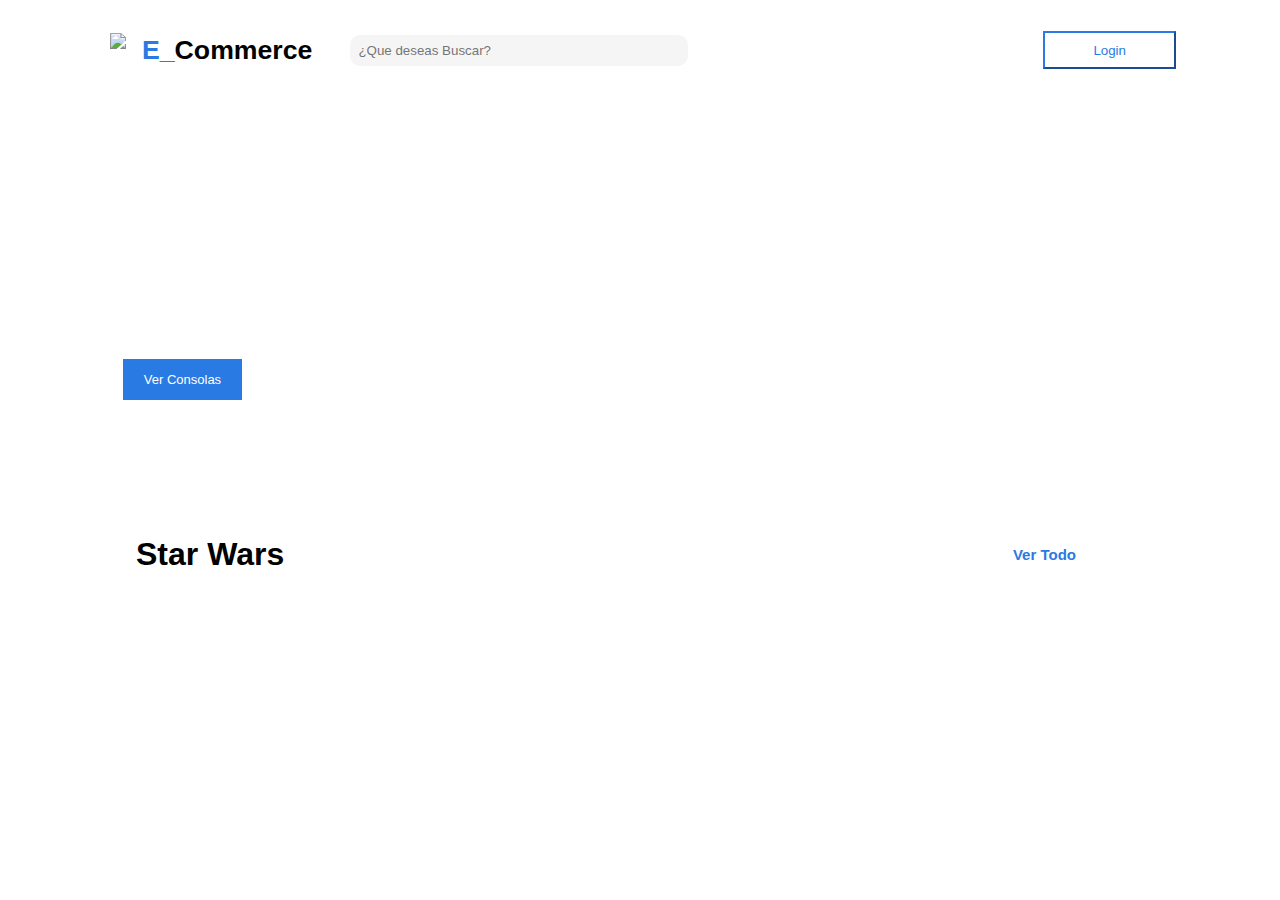
==== all.html @ 02fdc076 "Diseño finalizado" ====
<!DOCTYPE html>
<html lang="en">
  <head>
    <meta charset="UTF-8" />
    <meta http-equiv="X-UA-Compatible" content="IE=edge" />
    <meta name="viewport" content="width=device-width, initial-scale=1.0" />
    <link rel="stylesheet" type="text/css" href="/index.css" media="screen" />
    <title>E_Commerce</title>
  </head>
  <body onload="GetData()">
    <nav class="NavBar">
      <button class="btnLogo" onclick="{RedirectHome()}">
        <img
          src="https://res.cloudinary.com/aca-geek/image/upload/v1656603820/E_Commerce/LOGO_xftssz.png"
          height="35px"
          class="ImgLogo"
        />
        <h1 style="color: #2a7ae4" class="TextLogo">E_</h1>
        <h1 class="TextLogo">Commerce</h1>
      </button>
      <input class="InputSearch" placeholder="¿Que deseas Buscar?" />
      <div>
        <button class="btnSearch">
          <ion-icon name="search-outline" class="icon"></ion-icon>
        </button>
      </div>

      <div class="ContainerbtnLogin">
        <button class="BtnLogin">Login</button>
      </div>
    </nav>

    <div class="Banner">
      <div class="BannerText">
        <h1 class="TextPromo">Febrero Promocional</h1>
        <h4>Productos seleccionados con 33% de descuento</h4>
        <button class="btnBanner">Ver Consolas</button>
      </div>
    </div>

    <div class="CardData">
      <div class="Type">
        <h1>Star Wars</h1>
        <button class="btnType" onclick="{RedirectAll()}">
          Ver Todo
          <ion-icon name="arrow-forward-outline" class="IconArrow"></ion-icon>
        </button>
      </div>
      <div id="StarWars" class="containerCard"></div>
    </div>
    <script
      type="module"
      src="https://unpkg.com/ionicons@5.5.2/dist/ionicons/ionicons.esm.js"
    ></script>
    <script
      nomodule
      src="https://unpkg.com/ionicons@5.5.2/dist/ionicons/ionicons.js"
    ></script>
    <script src="/components/all.js"></script>
  </body>
</html>
---- index.css ----
* {
  font-family: Arial, Helvetica, sans-serif;
  font-style: normal;
}

body::-webkit-scrollbar {
  width: 10px;
}

body::-webkit-scrollbar-thumb {
  background-color: #2a7ae4;
}

.NavBar {
  margin: 1rem 6rem;
  display: flex;
  align-items: center;
}

.btnLogo {
  cursor: pointer;
  background: transparent;
  border: none;
  display: flex;
  align-items: center;
}

.ImgLogo {
  margin-right: 1rem;
}

.InputSearch {
  margin-left: 2rem;
  border-radius: 10px 0 0 10px;
  padding: 0.5rem;
  width: 60%;
  background: #f5f5f5;
  border: none;
  outline: none;
}

.btnSearch {
  background: #f5f5f5;
  border: none;
  display: flex;
  align-items: center;
  border-radius: 0 10px 10px 0;
  cursor: pointer;
}

.icon {
  color: #a2a2a2;
  height: 29px;
  width: 17px;
}

.ContainerbtnLogin {
  width: 100%;
  display: flex;
  justify-content: flex-end;
}
.BtnLogin {
  color: #2a7ae4;
  border-color: #2a7ae4;
  cursor: pointer;
  background: transparent;
  padding: 0.6rem 3rem;
}

.Banner {
  border: solid;
  height: 40vh;
  background-image: url("https://as2.ftcdn.net/v2/jpg/03/08/57/39/1000_F_308573978_cskhOCNR7Klh5m7ey0KfBA0TnDZIjdeB.jpg");
  background-size: 100% 100%;
  background-repeat: no-repeat;
  color: white;
  display: flex;
  flex-direction: column;
  justify-content: flex-end;
  align-items: flex-start;
}

.BannerText {
  padding: 4rem 7rem;
}

.TextPromo {
  font-size: 40px;
}

.btnBanner {
  background-color: #2a7ae4;
  color: white;
  font-size: small;
  padding: 0.8rem 1.3rem;
  border: none;
  cursor: pointer;
}

.CardData {
  margin: 3rem 8rem;
  display: flex;
  flex-direction: column;
  gap: 2rem;
}

.containerCard {
  display: flex;
  justify-content: center;
  flex-wrap: wrap;
  gap: 2rem;
}

.Type {
  display: flex;
  align-items: center;
  justify-content: space-between;
}

.btnType {
  color: #2a7ae4;
  font-size: 15px;
  display: flex;
  font-weight: bold;
  border: none;
  background: transparent;
  align-items: center;
  margin-right: 2rem;
  gap: 10px;
  cursor: pointer;
}

.IconArrow {
  width: 20px;
  height: 20px;
}

.Card {
  width: 180px;
  display: flex;
  flex-direction: column;
  align-items: flex-start;
  line-height: 7px;
}

.ImgCard {
  width: 100%;
  height: auto;
}

.h1name {
  margin-top: 18px;
  font-size: medium;
  font-weight: 100;
}

.h1price {
  font-size: larger;
}

.btnCard {
  color: #2a7ae4;
  background: transparent;
  border: none;
  font-weight: 700;
  font-size: 16px;
  padding: 0%;
  cursor: pointer;
}

@media (max-width: 900px) {
  .NavBar {
    margin: 1rem 0;
    display: flex;
    justify-content: space-around;
  }

  .TextLogo {
    display: none;
  }

  .InputSearch {
    border-radius: 10px;
    width: 150px;
    margin: 0;
  }

  .btnSearch {
    display: none;
  }

  .btnLogo {
    width: fit-content;
  }

  .ImgLogo {
    margin: 0;
  }

  .BtnLogin {
    color: #2a7ae4;
    border-color: #2a7ae4;
    cursor: pointer;
    background: transparent;
    padding: 0.4rem 2rem;
  }

  .BannerText {
    padding: 2rem 2rem;
    display: flex;
    width: fit-content;
    flex-wrap: wrap;
    font-size: 15px;
  }

  .ContainerbtnLogin {
    width: fit-content;
  }

  .Type {
    display: flex;
    align-items: center;
    justify-content: space-around;
    width: 380px;
    margin-top: 3rem;
    height: 50px;
  }
  .btnType {
    margin-right: 0;
    gap: 10px;
  }

  .containerCard {
    display: flex;
    justify-content: center;
    flex-wrap: wrap;
    gap: 10px;
  }
  .CardData {
    margin: 0;
    display: flex;
    flex-direction: column;
    align-items: center;
    gap: 10px;
  }
  .Card {
    width: 150px;
    display: flex;
    flex-direction: column;
    align-items: flex-start;
    margin-top: 1rem;
  }
}
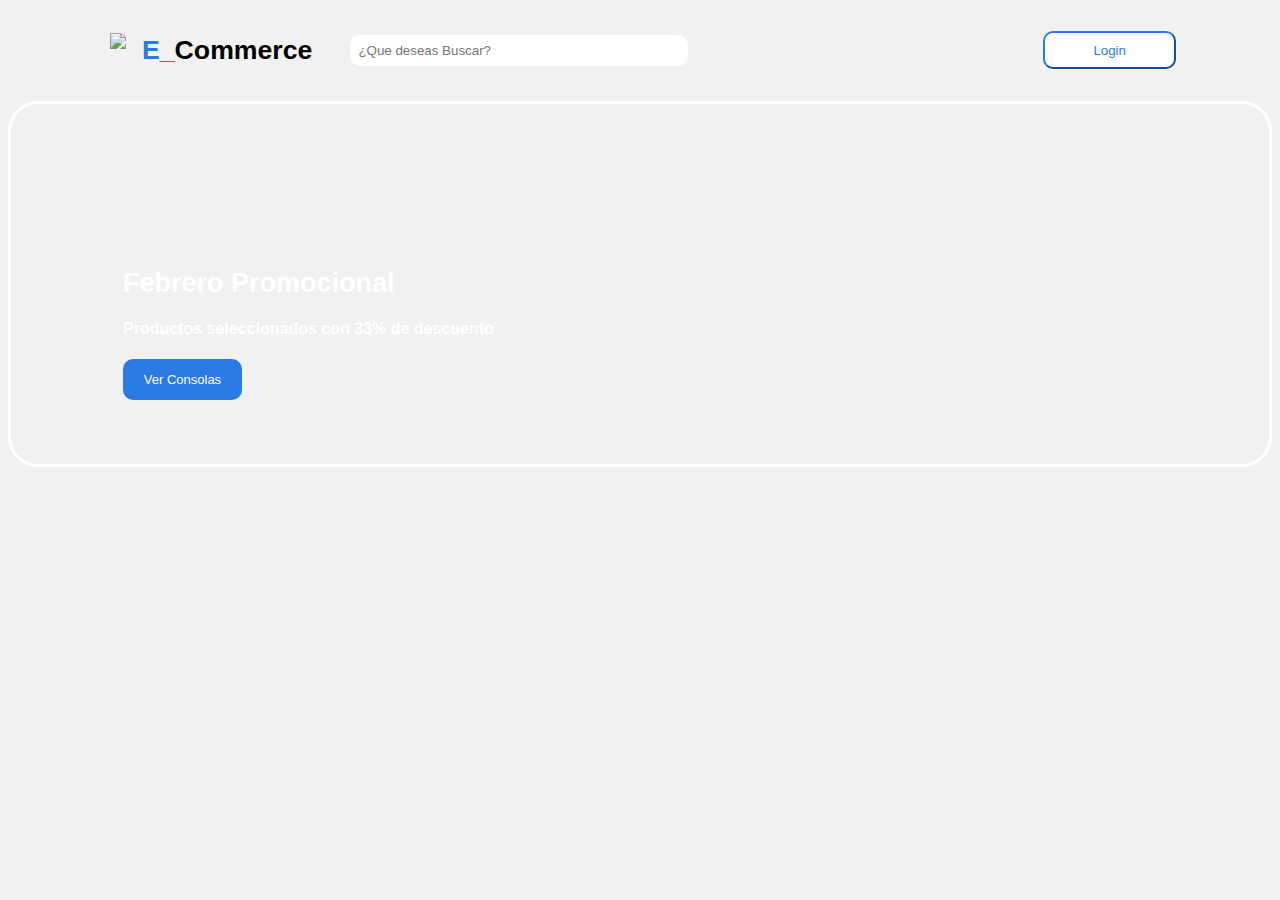
==== commit cffbcd17: "Diseño Home Finalizado" ====
--- a/all.html
+++ b/all.html
@@ -39,14 +39,9 @@
     </div>
 
     <div class="CardData">
-      <div class="Type">
-        <h1>Star Wars</h1>
-        <button class="btnType" onclick="{RedirectAll()}">
-          Ver Todo
-          <ion-icon name="arrow-forward-outline" class="IconArrow"></ion-icon>
-        </button>
+      <div id="Type">
       </div>
-      <div id="StarWars" class="containerCard"></div>
+      <div id="PrintData" class="containerCard"></div>
     </div>
     <script
       type="module"
--- a/index.css
+++ b/index.css
@@ -1,6 +1,10 @@
 * {
   font-family: Arial, Helvetica, sans-serif;
   font-style: normal;
+}
+
+body {
+  background: #f1f1f1;
 }
 
 body::-webkit-scrollbar {
@@ -34,13 +38,12 @@
   border-radius: 10px 0 0 10px;
   padding: 0.5rem;
   width: 60%;
-  background: #f5f5f5;
   border: none;
   outline: none;
 }
 
 .btnSearch {
-  background: #f5f5f5;
+  background: white;
   border: none;
   display: flex;
   align-items: center;
@@ -65,6 +68,8 @@
   cursor: pointer;
   background: transparent;
   padding: 0.6rem 3rem;
+  border-radius: 10px;
+  background-color: white;
 }
 
 .Banner {
@@ -78,6 +83,7 @@
   flex-direction: column;
   justify-content: flex-end;
   align-items: flex-start;
+  border-radius: 30px;
 }
 
 .BannerText {
@@ -85,7 +91,7 @@
 }
 
 .TextPromo {
-  font-size: 40px;
+  font-size: 27px;
 }
 
 .btnBanner {
@@ -95,6 +101,7 @@
   padding: 0.8rem 1.3rem;
   border: none;
   cursor: pointer;
+  border-radius: 10px;
 }
 
 .CardData {
@@ -138,24 +145,76 @@
 .Card {
   width: 180px;
   display: flex;
+  position: relative;
   flex-direction: column;
   align-items: flex-start;
+  justify-content: center;
   line-height: 7px;
-}
+  background-color: white;
+  padding: 10px;
+  border-radius: 10px;
+}
+
+/* BOTONES ADMIN */
+.ContainerBtnAdminnone{
+  display: none;
+}
+
+.ContainerBtnAdmin{
+  display: flex;
+  gap: 1rem;
+  position: absolute;
+  right: 20px;
+  top: 20px;
+  color: white;
+  cursor: pointer;
+}
+/*  */
+
 
 .ImgCard {
   width: 100%;
   height: auto;
+  border-radius: 10px;
+}
+
+.ContainerIconCart {
+  display: flex;
+  width: 96%;
+  align-items: center;
+  justify-content: space-between;
+  margin-top: 10px;
+}
+
+.btnCart {
+  display: flex;
+  align-items: center;
+  justify-content: center;
+  background: transparent;
+  color: #2a7ae4;
+  border: solid #2a7ae4 1px;
+  cursor: pointer;
+  border-radius: 5px;
+}
+
+.btnCart:hover{
+  border-color: white;
+  background-color: #2a7ae4;
+  color: white;
+}
+
+.IconCart {
+  width: 20px;
+  height: 20px;
 }
 
 .h1name {
-  margin-top: 18px;
   font-size: medium;
   font-weight: 100;
 }
 
 .h1price {
-  font-size: larger;
+  font-size: medium;
 }
 
 .btnCard {
@@ -164,15 +223,77 @@
   border: none;
   font-weight: 700;
   font-size: 16px;
-  padding: 0%;
-  cursor: pointer;
-}
+  cursor: pointer;
+  margin-top: 5px;
+  display: flex;
+  justify-content: center;
+  width: 100%;
+}
+
+
+/* CONTACTO */
+
+footer{
+  background-color: #EAF2FD;
+  padding: 10rem;
+  display: flex;
+  justify-content: space-around;
+}
+
+.LogoFooter{
+  display: flex;
+  flex-direction: column;
+  align-items: center;
+  justify-content: center;
+}
+
+.ContainerLogoFooter{
+  display: flex;
+  align-items: center;
+  justify-content: center;
+}
+
+.link{
+  color: black;
+}
+
+.form_Contacto{
+  display: flex;
+  flex-direction: column;
+  gap: 2rem;
+  width: 500px;
+  margin-top: 1rem;
+
+}input, textarea{
+    border: none;
+    border-radius: 20px;
+    padding: 1rem;
+    resize: none;
+
+    
+}textarea{
+    height: 100px;
+}
+
+.Btn_Contacto{
+  background-color: #2a7ae4;
+  color: white;
+  font-size: small;
+  padding: 0.8rem 1.3rem;
+  border: none;
+  cursor: pointer;
+  border-radius: 10px;
+}
+/*  */
+
 
 @media (max-width: 900px) {
   .NavBar {
     margin: 1rem 0;
     display: flex;
     justify-content: space-around;
+    position: relative;
+    z-index: 3;
   }
 
   .TextLogo {
@@ -205,12 +326,28 @@
     padding: 0.4rem 2rem;
   }
 
+  .Banner {
+    height: 35vh;
+    position: relative;
+    z-index: 2;
+  }
+
   .BannerText {
     padding: 2rem 2rem;
     display: flex;
     width: fit-content;
+    height: fit-content;
     flex-wrap: wrap;
     font-size: 15px;
+  }
+
+  .TextPromo {
+    font-size: 27px;
+  }
+
+  .btnBanner {
+    font-size: small;
+    padding: 0.5rem 0.8rem;
   }
 
   .ContainerbtnLogin {
@@ -250,4 +387,24 @@
     align-items: flex-start;
     margin-top: 1rem;
   }
-}
+
+  footer{
+    flex-direction: column;
+    padding: 2rem;
+    gap: 2rem;
+  }
+
+
+  .form_Contacto{
+    display: flex;
+    flex-direction: column;
+    align-items: center;
+    justify-content: center;
+    width: auto;
+    margin-top: 1rem;}
+    h2{
+      display: flex;
+      justify-content: center;
+    }
+  
+}
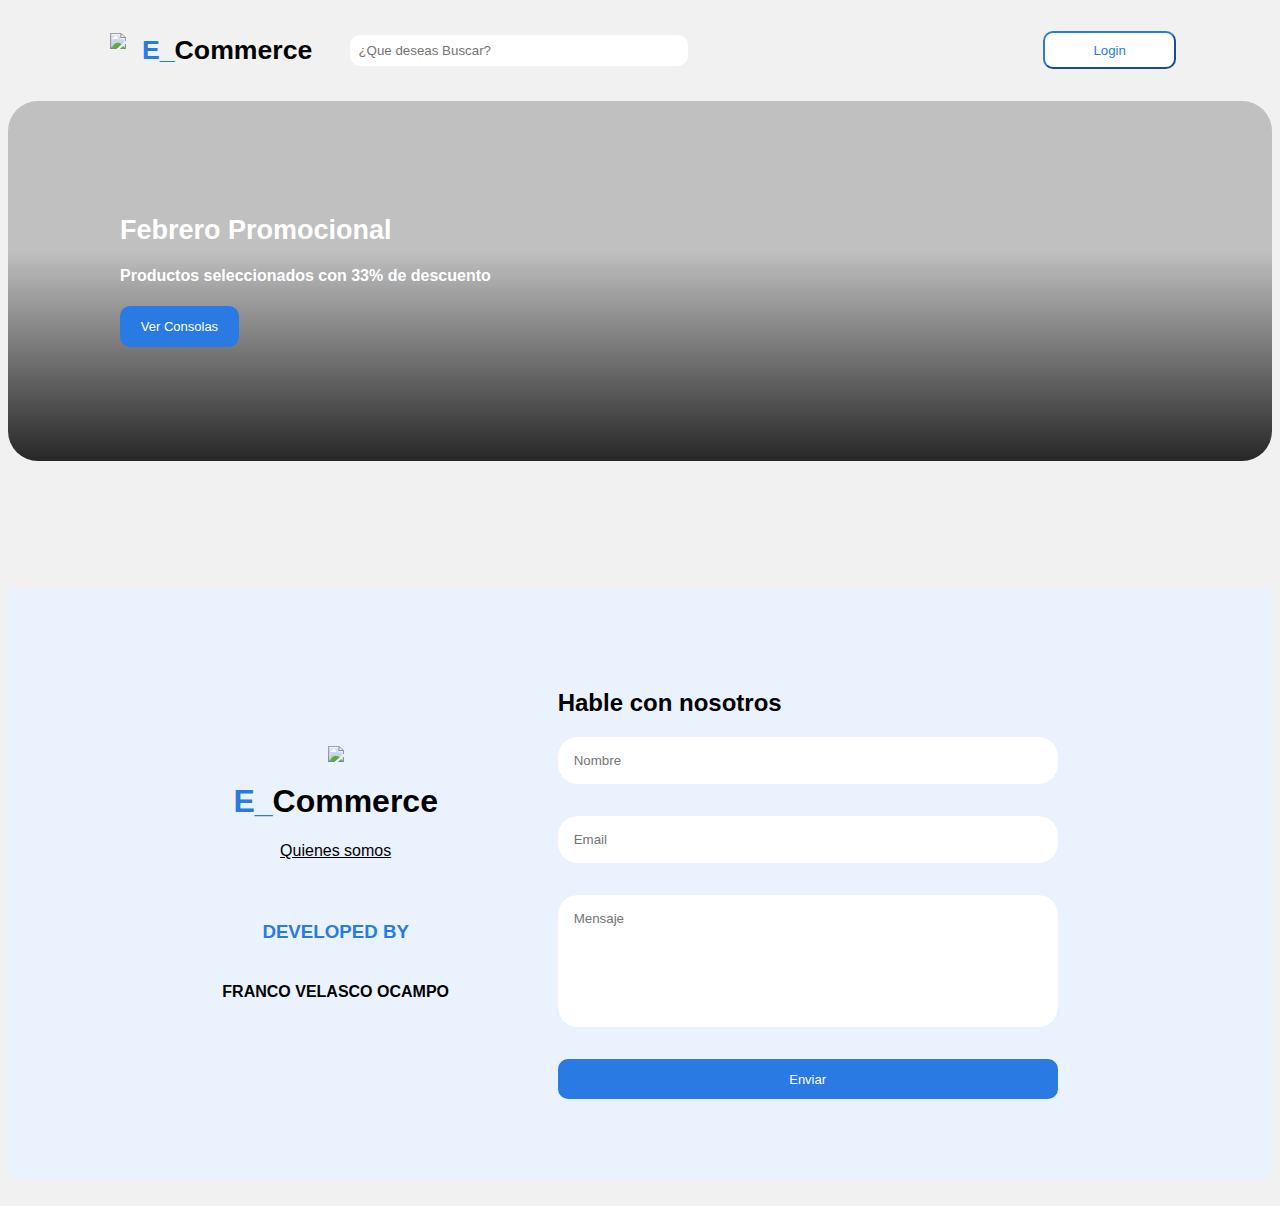
==== commit d341b2ea: "Contacto Funcional" ====
--- a/all.html
+++ b/all.html
@@ -4,10 +4,10 @@
     <meta charset="UTF-8" />
     <meta http-equiv="X-UA-Compatible" content="IE=edge" />
     <meta name="viewport" content="width=device-width, initial-scale=1.0" />
-    <link rel="stylesheet" type="text/css" href="/index.css" media="screen" />
+    <link rel="stylesheet" type="text/css" href="/styles/index_All.css" media="screen" />
     <title>E_Commerce</title>
   </head>
-  <body onload="GetData()">
+  <body onload="GetDataAll()">
     <nav class="NavBar">
       <button class="btnLogo" onclick="{RedirectHome()}">
         <img
@@ -43,6 +43,7 @@
       </div>
       <div id="PrintData" class="containerCard"></div>
     </div>
+    <iframe class="Footer" src="./Contacto.html"></iframe>
     <script
       type="module"
       src="https://unpkg.com/ionicons@5.5.2/dist/ionicons/ionicons.esm.js"
--- a/styles/index_All.css
+++ b/styles/index_All.css
@@ -0,0 +1,343 @@
+* {
+  font-family: Arial, Helvetica, sans-serif;
+  font-style: normal;
+}
+
+body {
+  background: #f1f1f1;
+}
+
+body::-webkit-scrollbar {
+  width: 10px;
+}
+
+body::-webkit-scrollbar-thumb {
+  background-color: #2a7ae4;
+}
+
+.NavBar {
+  margin: 1rem 6rem;
+  display: flex;
+  align-items: center;
+}
+
+.btnLogo {
+  cursor: pointer;
+  background: transparent;
+  border: none;
+  display: flex;
+  align-items: center;
+}
+
+.ImgLogo {
+  margin-right: 1rem;
+}
+
+.InputSearch {
+  margin-left: 2rem;
+  border-radius: 10px 0 0 10px;
+  padding: 0.5rem;
+  width: 60%;
+  border: none;
+  outline: none;
+}
+
+.btnSearch {
+  background: white;
+  border: none;
+  display: flex;
+  align-items: center;
+  border-radius: 0 10px 10px 0;
+  cursor: pointer;
+}
+
+.icon {
+  color: #a2a2a2;
+  height: 29px;
+  width: 17px;
+}
+
+.ContainerbtnLogin {
+  width: 100%;
+  display: flex;
+  justify-content: flex-end;
+}
+.BtnLogin {
+  color: #2a7ae4;
+  border-color: #2a7ae4;
+  cursor: pointer;
+  background: transparent;
+  padding: 0.6rem 3rem;
+  border-radius: 10px;
+  background-color: white;
+}
+
+.Banner {
+  height: 40vh;
+  color: white;
+  background: linear-gradient(0deg, rgba(0, 0, 0, 0.2), rgba(0, 0, 0, 0.2)),
+    linear-gradient(180deg, rgba(0, 0, 0, 0) 41.15%, rgba(0, 0, 0, 0.8) 100%),
+    url("https://res.cloudinary.com/aca-geek/image/upload/v1656717840/E_Commerce/banner_ksmzjy.png");
+  border-radius: 30px;
+  background-size: 100% 100%;
+  background-repeat: no-repeat;
+  position: relative;
+}
+
+.BannerText {
+  padding: 6rem 7rem;
+}
+
+.TextPromo {
+  font-size: 27px;
+}
+
+.btnBanner {
+  background-color: #2a7ae4;
+  color: white;
+  font-size: small;
+  padding: 0.8rem 1.3rem;
+  border: none;
+  cursor: pointer;
+  border-radius: 10px;
+}
+
+.CardData {
+  margin: 3rem 7rem;
+  display: flex;
+  flex-direction: column;
+  gap: 2rem;
+}
+
+.containerCard {
+  display: flex;
+  justify-content: center;
+  flex-wrap: wrap;
+  gap: 2rem;
+}
+
+.Type {
+  display: flex;
+  align-items: center;
+  justify-content: space-between;
+}
+
+.btnType {
+  color: #2a7ae4;
+  font-size: 15px;
+  display: flex;
+  font-weight: bold;
+  border: none;
+  background: transparent;
+  align-items: center;
+  margin-right: 2rem;
+  gap: 10px;
+  cursor: pointer;
+}
+
+.IconArrow {
+  width: 20px;
+  height: 20px;
+}
+
+.Card {
+  width: 170px;
+  display: flex;
+  position: relative;
+  flex-direction: column;
+  align-items: flex-start;
+  justify-content: center;
+  line-height: 7px;
+  background-color: white;
+  padding: 10px;
+  border-radius: 10px;
+}
+
+/* BOTONES ADMIN */
+.ContainerBtnAdminnone {
+  display: none;
+}
+
+.ContainerBtnAdmin {
+  display: flex;
+  gap: 1rem;
+  position: absolute;
+  right: 20px;
+  top: 20px;
+  color: white;
+  cursor: pointer;
+}
+/*  */
+
+.ImgCard {
+  width: 100%;
+  height: auto;
+  border-radius: 10px;
+}
+
+.ContainerIconCart {
+  display: flex;
+  width: 96%;
+  align-items: center;
+  justify-content: space-between;
+  margin-top: 10px;
+}
+
+.btnCart {
+  display: flex;
+  align-items: center;
+  justify-content: center;
+  background: transparent;
+  color: #2a7ae4;
+  border: solid #2a7ae4 1px;
+  cursor: pointer;
+  border-radius: 5px;
+}
+
+.btnCart:hover {
+  border-color: white;
+  background-color: #2a7ae4;
+  color: white;
+}
+
+.IconCart {
+  width: 20px;
+  height: 20px;
+}
+
+.h1name {
+  font-size: medium;
+  font-weight: 100;
+}
+
+.h1price {
+  font-size: medium;
+}
+
+.btnCard {
+  color: #2a7ae4;
+  background: transparent;
+  border: none;
+  font-weight: 700;
+  font-size: 16px;
+  cursor: pointer;
+  margin-top: 5px;
+  display: flex;
+  justify-content: center;
+  width: 100%;
+}
+
+/* CONTACTO */
+
+.Footer {
+  width: 100%;
+  height: 605px;
+  border: none;
+  padding: 0;
+}
+/*  */
+
+@media (max-width: 900px) {
+  .NavBar {
+    margin: 1rem 0;
+    display: flex;
+    justify-content: space-around;
+    position: relative;
+    z-index: 3;
+  }
+
+  .TextLogo {
+    display: none;
+  }
+
+  .InputSearch {
+    border-radius: 10px;
+    width: 150px;
+    margin: 0;
+  }
+
+  .btnSearch {
+    display: none;
+  }
+
+  .btnLogo {
+    width: fit-content;
+  }
+
+  .ImgLogo {
+    margin: 0;
+  }
+
+  .BtnLogin {
+    color: #2a7ae4;
+    border-color: #2a7ae4;
+    cursor: pointer;
+    background: transparent;
+    padding: 0.4rem 2rem;
+  }
+
+  .Banner {
+    margin-top: 2rem;
+    height: auto;
+  }
+
+  .BannerText {
+    padding: 2rem 1rem 1rem 1rem;
+    flex-wrap: wrap;
+    font-size: 13px;
+  }
+
+  .TextPromo {
+    font-size: 20px;
+  }
+
+  .btnBanner {
+    font-size: small;
+    padding: 0.5rem 0.8rem;
+  }
+
+  .ContainerbtnLogin {
+    width: fit-content;
+  }
+
+  .Type {
+    display: flex;
+    align-items: center;
+    justify-content: space-around;
+    width: 350px;
+    margin-top: 3rem;
+    height: 50px;
+  }
+  .btnType {
+    margin-right: 0;
+    gap: 10px;
+  }
+
+  .containerCard {
+    display: flex;
+    justify-content: center;
+    flex-wrap: wrap;
+    gap: 10px;
+  }
+  .CardData {
+    margin: 0;
+    display: flex;
+    flex-direction: column;
+    align-items: center;
+    gap: 10px;
+  }
+  .Card {
+    width: 145px;
+    display: flex;
+    flex-direction: column;
+    align-items: flex-start;
+    margin-top: 1rem;
+  }
+
+  .Footer {
+    width: 100%;
+    height: 900px;
+    border: none;
+    margin-top: 2rem;
+  }
+}
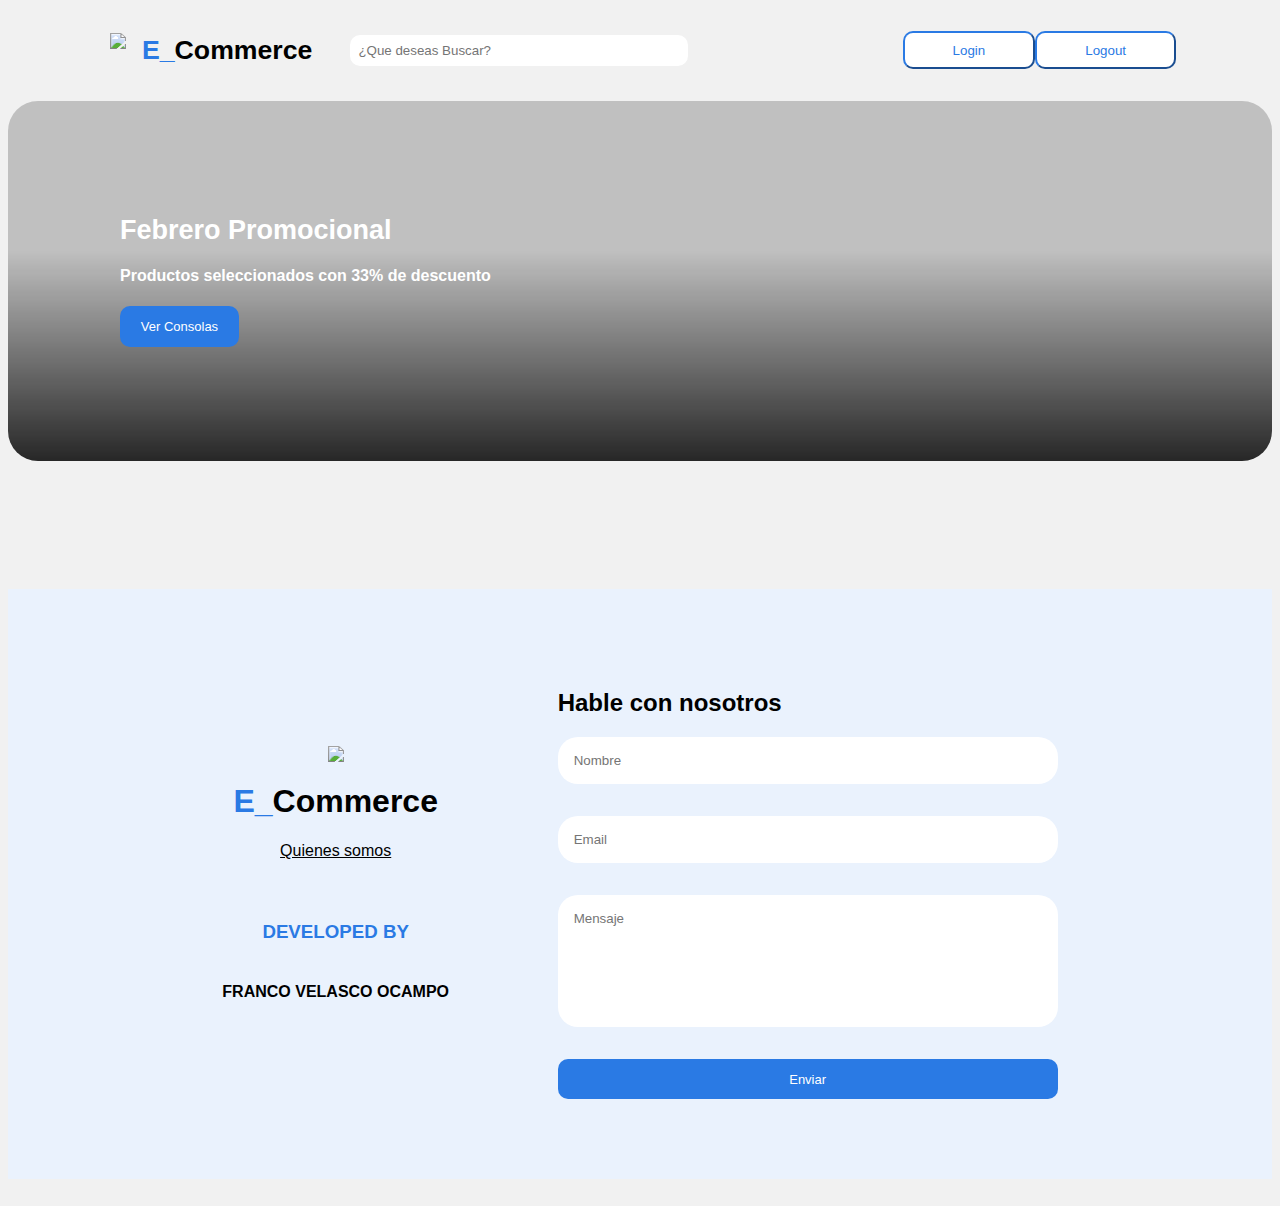
==== commit 12670ed3: "e-commerce vanilla finalizado" ====
--- a/all.html
+++ b/all.html
@@ -1,57 +1,49 @@
 <!DOCTYPE html>
 <html lang="en">
-  <head>
-    <meta charset="UTF-8" />
-    <meta http-equiv="X-UA-Compatible" content="IE=edge" />
-    <meta name="viewport" content="width=device-width, initial-scale=1.0" />
-    <link rel="stylesheet" type="text/css" href="/styles/index_All.css" media="screen" />
-    <title>E_Commerce</title>
-  </head>
-  <body onload="GetDataAll()">
-    <nav class="NavBar">
-      <button class="btnLogo" onclick="{RedirectHome()}">
-        <img
-          src="https://res.cloudinary.com/aca-geek/image/upload/v1656603820/E_Commerce/LOGO_xftssz.png"
-          height="35px"
-          class="ImgLogo"
-        />
-        <h1 style="color: #2a7ae4" class="TextLogo">E_</h1>
-        <h1 class="TextLogo">Commerce</h1>
-      </button>
-      <input class="InputSearch" placeholder="¿Que deseas Buscar?" />
-      <div>
-        <button class="btnSearch">
-          <ion-icon name="search-outline" class="icon"></ion-icon>
-        </button>
-      </div>
+	<head>
+		<meta charset="UTF-8" />
+		<meta http-equiv="X-UA-Compatible" content="IE=edge" />
+		<meta name="viewport" content="width=device-width, initial-scale=1.0" />
+		<link rel="stylesheet" type="text/css" href="/styles/index_All.css" media="screen" />
+		<title>E_Commerce</title>
+	</head>
+	<body onload="GetDataAll()">
+		<nav class="NavBar">
+			<button class="btnLogo" onclick="{RedirectHome()}">
+				<img src="https://res.cloudinary.com/aca-geek/image/upload/v1656603820/E_Commerce/LOGO_xftssz.png" height="35px" class="ImgLogo" />
+				<h1 style="color: #2a7ae4" class="TextLogo">E_</h1>
+				<h1 class="TextLogo">Commerce</h1>
+			</button>
+			<input class="InputSearch" placeholder="¿Que deseas Buscar?" />
+			<div>
+				<button class="btnSearch">
+					<ion-icon name="search-outline" class="icon"></ion-icon>
+				</button>
+			</div>
 
-      <div class="ContainerbtnLogin">
-        <button class="BtnLogin">Login</button>
-      </div>
-    </nav>
+			<div class="ContainerbtnLogin">
+				<div class="ContainerbtnLogin">
+					<button class="BtnLogin" onclick="RedirectLogin()" id="login">Login</button>
+					<button class="BtnLogin" onclick="logout()" id="logout">Logout</button>
+				</div>
+			</div>
+		</nav>
 
-    <div class="Banner">
-      <div class="BannerText">
-        <h1 class="TextPromo">Febrero Promocional</h1>
-        <h4>Productos seleccionados con 33% de descuento</h4>
-        <button class="btnBanner">Ver Consolas</button>
-      </div>
-    </div>
+		<div class="Banner">
+			<div class="BannerText">
+				<h1 class="TextPromo">Febrero Promocional</h1>
+				<h4>Productos seleccionados con 33% de descuento</h4>
+				<button class="btnBanner">Ver Consolas</button>
+			</div>
+		</div>
 
-    <div class="CardData">
-      <div id="Type">
-      </div>
-      <div id="PrintData" class="containerCard"></div>
-    </div>
-    <iframe class="Footer" src="./Contacto.html"></iframe>
-    <script
-      type="module"
-      src="https://unpkg.com/ionicons@5.5.2/dist/ionicons/ionicons.esm.js"
-    ></script>
-    <script
-      nomodule
-      src="https://unpkg.com/ionicons@5.5.2/dist/ionicons/ionicons.js"
-    ></script>
-    <script src="/components/all.js"></script>
-  </body>
+		<div class="CardData">
+			<div id="Type"></div>
+			<div id="PrintData" class="containerCard"></div>
+		</div>
+		<iframe class="Footer" src="./Contacto.html"></iframe>
+		<script type="module" src="https://unpkg.com/ionicons@5.5.2/dist/ionicons/ionicons.esm.js"></script>
+		<script nomodule src="https://unpkg.com/ionicons@5.5.2/dist/ionicons/ionicons.js"></script>
+		<script src="/components/all.js"></script>
+	</body>
 </html>
--- a/styles/index_All.css
+++ b/styles/index_All.css
@@ -1,343 +1,364 @@
 * {
-  font-family: Arial, Helvetica, sans-serif;
-  font-style: normal;
+	font-family: Arial, Helvetica, sans-serif;
+	font-style: normal;
 }
 
 body {
-  background: #f1f1f1;
+	background: #f1f1f1;
 }
 
 body::-webkit-scrollbar {
-  width: 10px;
+	width: 10px;
 }
 
 body::-webkit-scrollbar-thumb {
-  background-color: #2a7ae4;
+	background-color: #2a7ae4;
 }
 
 .NavBar {
-  margin: 1rem 6rem;
-  display: flex;
-  align-items: center;
+	margin: 1rem 6rem;
+	display: flex;
+	align-items: center;
 }
 
 .btnLogo {
-  cursor: pointer;
-  background: transparent;
-  border: none;
-  display: flex;
-  align-items: center;
+	cursor: pointer;
+	background: transparent;
+	border: none;
+	display: flex;
+	align-items: center;
 }
 
 .ImgLogo {
-  margin-right: 1rem;
+	margin-right: 1rem;
 }
 
 .InputSearch {
-  margin-left: 2rem;
-  border-radius: 10px 0 0 10px;
-  padding: 0.5rem;
-  width: 60%;
-  border: none;
-  outline: none;
+	margin-left: 2rem;
+	border-radius: 10px 0 0 10px;
+	padding: 0.5rem;
+	width: 60%;
+	border: none;
+	outline: none;
 }
 
 .btnSearch {
-  background: white;
-  border: none;
-  display: flex;
-  align-items: center;
-  border-radius: 0 10px 10px 0;
-  cursor: pointer;
+	background: white;
+	border: none;
+	display: flex;
+	align-items: center;
+	border-radius: 0 10px 10px 0;
+	cursor: pointer;
 }
 
 .icon {
-  color: #a2a2a2;
-  height: 29px;
-  width: 17px;
+	color: #a2a2a2;
+	height: 29px;
+	width: 17px;
 }
 
 .ContainerbtnLogin {
-  width: 100%;
-  display: flex;
-  justify-content: flex-end;
+	width: 100%;
+	display: flex;
+	justify-content: flex-end;
 }
 .BtnLogin {
-  color: #2a7ae4;
-  border-color: #2a7ae4;
-  cursor: pointer;
-  background: transparent;
-  padding: 0.6rem 3rem;
-  border-radius: 10px;
-  background-color: white;
+	color: #2a7ae4;
+	border-color: #2a7ae4;
+	cursor: pointer;
+	background: transparent;
+	padding: 0.6rem 3rem;
+	border-radius: 10px;
+	background-color: white;
 }
 
 .Banner {
-  height: 40vh;
-  color: white;
-  background: linear-gradient(0deg, rgba(0, 0, 0, 0.2), rgba(0, 0, 0, 0.2)),
-    linear-gradient(180deg, rgba(0, 0, 0, 0) 41.15%, rgba(0, 0, 0, 0.8) 100%),
-    url("https://res.cloudinary.com/aca-geek/image/upload/v1656717840/E_Commerce/banner_ksmzjy.png");
-  border-radius: 30px;
-  background-size: 100% 100%;
-  background-repeat: no-repeat;
-  position: relative;
+	height: 40vh;
+	color: white;
+	background: linear-gradient(0deg, rgba(0, 0, 0, 0.2), rgba(0, 0, 0, 0.2)), linear-gradient(180deg, rgba(0, 0, 0, 0) 41.15%, rgba(0, 0, 0, 0.8) 100%),
+		url('https://res.cloudinary.com/aca-geek/image/upload/v1656717840/E_Commerce/banner_ksmzjy.png');
+	border-radius: 30px;
+	background-size: 100% 100%;
+	background-repeat: no-repeat;
+	position: relative;
 }
 
 .BannerText {
-  padding: 6rem 7rem;
+	padding: 6rem 7rem;
 }
 
 .TextPromo {
-  font-size: 27px;
+	font-size: 27px;
 }
 
 .btnBanner {
-  background-color: #2a7ae4;
-  color: white;
-  font-size: small;
-  padding: 0.8rem 1.3rem;
-  border: none;
-  cursor: pointer;
-  border-radius: 10px;
+	background-color: #2a7ae4;
+	color: white;
+	font-size: small;
+	padding: 0.8rem 1.3rem;
+	border: none;
+	cursor: pointer;
+	border-radius: 10px;
 }
 
 .CardData {
-  margin: 3rem 7rem;
-  display: flex;
-  flex-direction: column;
-  gap: 2rem;
+	margin: 3rem 7rem;
+	display: flex;
+	flex-direction: column;
+	gap: 2rem;
 }
 
 .containerCard {
-  display: flex;
-  justify-content: center;
-  flex-wrap: wrap;
-  gap: 2rem;
+	display: flex;
+	justify-content: center;
+	flex-wrap: wrap;
+	gap: 2rem;
 }
 
 .Type {
-  display: flex;
-  align-items: center;
-  justify-content: space-between;
+	display: flex;
+	align-items: center;
+	justify-content: space-between;
 }
 
 .btnType {
-  color: #2a7ae4;
-  font-size: 15px;
-  display: flex;
-  font-weight: bold;
-  border: none;
-  background: transparent;
-  align-items: center;
-  margin-right: 2rem;
-  gap: 10px;
-  cursor: pointer;
+	color: #2a7ae4;
+	font-size: 15px;
+	display: flex;
+	font-weight: bold;
+	border: none;
+	background: transparent;
+	align-items: center;
+	margin-right: 2rem;
+	gap: 10px;
+	cursor: pointer;
+}
+
+.btnTypeAdmin {
+	color: white;
+	padding: 7px;
+	font-size: 15px;
+	display: flex;
+	font-weight: bold;
+	border: solid #2a7ae4;
+	background-color: #2a7ae4;
+	border-radius: 10px;
+	align-items: center;
+	margin-right: 2rem;
+	gap: 10px;
+	cursor: pointer;
 }
 
 .IconArrow {
-  width: 20px;
-  height: 20px;
+	width: 20px;
+	height: 20px;
 }
 
 .Card {
-  width: 170px;
-  display: flex;
-  position: relative;
-  flex-direction: column;
-  align-items: flex-start;
-  justify-content: center;
-  line-height: 7px;
-  background-color: white;
-  padding: 10px;
-  border-radius: 10px;
+	width: 170px;
+	display: flex;
+	position: relative;
+	flex-direction: column;
+	align-items: flex-start;
+	justify-content: center;
+	line-height: 7px;
+	background-color: white;
+	padding: 10px;
+	border-radius: 10px;
 }
 
 /* BOTONES ADMIN */
 .ContainerBtnAdminnone {
-  display: none;
+	display: none;
 }
 
 .ContainerBtnAdmin {
-  display: flex;
-  gap: 1rem;
-  position: absolute;
-  right: 20px;
-  top: 20px;
-  color: white;
-  cursor: pointer;
+	display: flex;
+	gap: 1rem;
+	position: absolute;
+	right: 20px;
+	top: 20px;
+	color: white;
+	cursor: pointer;
 }
 /*  */
 
 .ImgCard {
-  width: 100%;
-  height: auto;
-  border-radius: 10px;
+	width: 100%;
+	height: auto;
+	border-radius: 10px;
 }
 
 .ContainerIconCart {
-  display: flex;
-  width: 96%;
-  align-items: center;
-  justify-content: space-between;
-  margin-top: 10px;
+	display: flex;
+	width: 96%;
+	align-items: center;
+	justify-content: space-between;
+	margin-top: 10px;
 }
 
 .btnCart {
-  display: flex;
-  align-items: center;
-  justify-content: center;
-  background: transparent;
-  color: #2a7ae4;
-  border: solid #2a7ae4 1px;
-  cursor: pointer;
-  border-radius: 5px;
+	display: flex;
+	align-items: center;
+	justify-content: center;
+	background: transparent;
+	color: #2a7ae4;
+	border: solid #2a7ae4 1px;
+	cursor: pointer;
+	border-radius: 5px;
 }
 
 .btnCart:hover {
-  border-color: white;
-  background-color: #2a7ae4;
-  color: white;
+	border-color: white;
+	background-color: #2a7ae4;
+	color: white;
 }
 
 .IconCart {
-  width: 20px;
-  height: 20px;
+	width: 20px;
+	height: 20px;
 }
 
 .h1name {
-  font-size: medium;
-  font-weight: 100;
+	font-size: medium;
+	font-weight: 100;
 }
 
 .h1price {
-  font-size: medium;
+	font-size: medium;
 }
 
 .btnCard {
-  color: #2a7ae4;
-  background: transparent;
-  border: none;
-  font-weight: 700;
-  font-size: 16px;
-  cursor: pointer;
-  margin-top: 5px;
-  display: flex;
-  justify-content: center;
-  width: 100%;
+	color: #2a7ae4;
+	background: transparent;
+	border: none;
+	font-weight: 700;
+	font-size: 16px;
+	cursor: pointer;
+	margin-top: 5px;
+	display: flex;
+	justify-content: center;
+	width: 100%;
 }
 
 /* CONTACTO */
 
 .Footer {
-  width: 100%;
-  height: 605px;
-  border: none;
-  padding: 0;
+	width: 100%;
+	height: 605px;
+	border: none;
+	padding: 0;
 }
 /*  */
 
 @media (max-width: 900px) {
-  .NavBar {
-    margin: 1rem 0;
-    display: flex;
-    justify-content: space-around;
-    position: relative;
-    z-index: 3;
-  }
-
-  .TextLogo {
-    display: none;
-  }
-
-  .InputSearch {
-    border-radius: 10px;
-    width: 150px;
-    margin: 0;
-  }
-
-  .btnSearch {
-    display: none;
-  }
-
-  .btnLogo {
-    width: fit-content;
-  }
-
-  .ImgLogo {
-    margin: 0;
-  }
-
-  .BtnLogin {
-    color: #2a7ae4;
-    border-color: #2a7ae4;
-    cursor: pointer;
-    background: transparent;
-    padding: 0.4rem 2rem;
-  }
-
-  .Banner {
-    margin-top: 2rem;
-    height: auto;
-  }
-
-  .BannerText {
-    padding: 2rem 1rem 1rem 1rem;
-    flex-wrap: wrap;
-    font-size: 13px;
-  }
-
-  .TextPromo {
-    font-size: 20px;
-  }
-
-  .btnBanner {
-    font-size: small;
-    padding: 0.5rem 0.8rem;
-  }
-
-  .ContainerbtnLogin {
-    width: fit-content;
-  }
-
-  .Type {
-    display: flex;
-    align-items: center;
-    justify-content: space-around;
-    width: 350px;
-    margin-top: 3rem;
-    height: 50px;
-  }
-  .btnType {
-    margin-right: 0;
-    gap: 10px;
-  }
-
-  .containerCard {
-    display: flex;
-    justify-content: center;
-    flex-wrap: wrap;
-    gap: 10px;
-  }
-  .CardData {
-    margin: 0;
-    display: flex;
-    flex-direction: column;
-    align-items: center;
-    gap: 10px;
-  }
-  .Card {
-    width: 145px;
-    display: flex;
-    flex-direction: column;
-    align-items: flex-start;
-    margin-top: 1rem;
-  }
-
-  .Footer {
-    width: 100%;
-    height: 900px;
-    border: none;
-    margin-top: 2rem;
-  }
-}
+	.NavBar {
+		margin: 1rem 0;
+		display: flex;
+		justify-content: space-around;
+		position: relative;
+		z-index: 3;
+	}
+
+	.TextLogo {
+		display: none;
+	}
+
+	.InputSearch {
+		border-radius: 10px;
+		width: 150px;
+		margin: 0;
+	}
+
+	.btnSearch {
+		display: none;
+	}
+
+	.btnLogo {
+		width: fit-content;
+	}
+
+	.ImgLogo {
+		margin: 0;
+	}
+
+	.BtnLogin {
+		color: #2a7ae4;
+		border-color: #2a7ae4;
+		cursor: pointer;
+		background: transparent;
+		padding: 0.4rem 2rem;
+	}
+
+	.Banner {
+		margin-top: 2rem;
+		height: auto;
+	}
+
+	.BannerText {
+		padding: 2rem 1rem 1rem 1rem;
+		flex-wrap: wrap;
+		font-size: 13px;
+	}
+
+	.TextPromo {
+		font-size: 20px;
+	}
+
+	.btnBanner {
+		font-size: small;
+		padding: 0.5rem 0.8rem;
+	}
+
+	.ContainerbtnLogin {
+		width: fit-content;
+		display: flex;
+		flex-direction: column;
+	}
+
+	.Type {
+		display: flex;
+		align-items: center;
+		justify-content: space-around;
+		width: 350px;
+		margin-top: 3rem;
+		height: 50px;
+	}
+	.btnType {
+		margin-right: 0;
+		gap: 10px;
+	}
+
+	.btnTypeAdmin {
+		margin-right: 0;
+		gap: 10px;
+	}
+
+	.containerCard {
+		display: flex;
+		justify-content: center;
+		flex-wrap: wrap;
+		gap: 10px;
+	}
+	.CardData {
+		margin: 0;
+		display: flex;
+		flex-direction: column;
+		align-items: center;
+		gap: 10px;
+	}
+	.Card {
+		width: 145px;
+		display: flex;
+		flex-direction: column;
+		align-items: flex-start;
+		margin-top: 1rem;
+	}
+
+	.Footer {
+		width: 100%;
+		height: 900px;
+		border: none;
+		margin-top: 2rem;
+	}
+}
